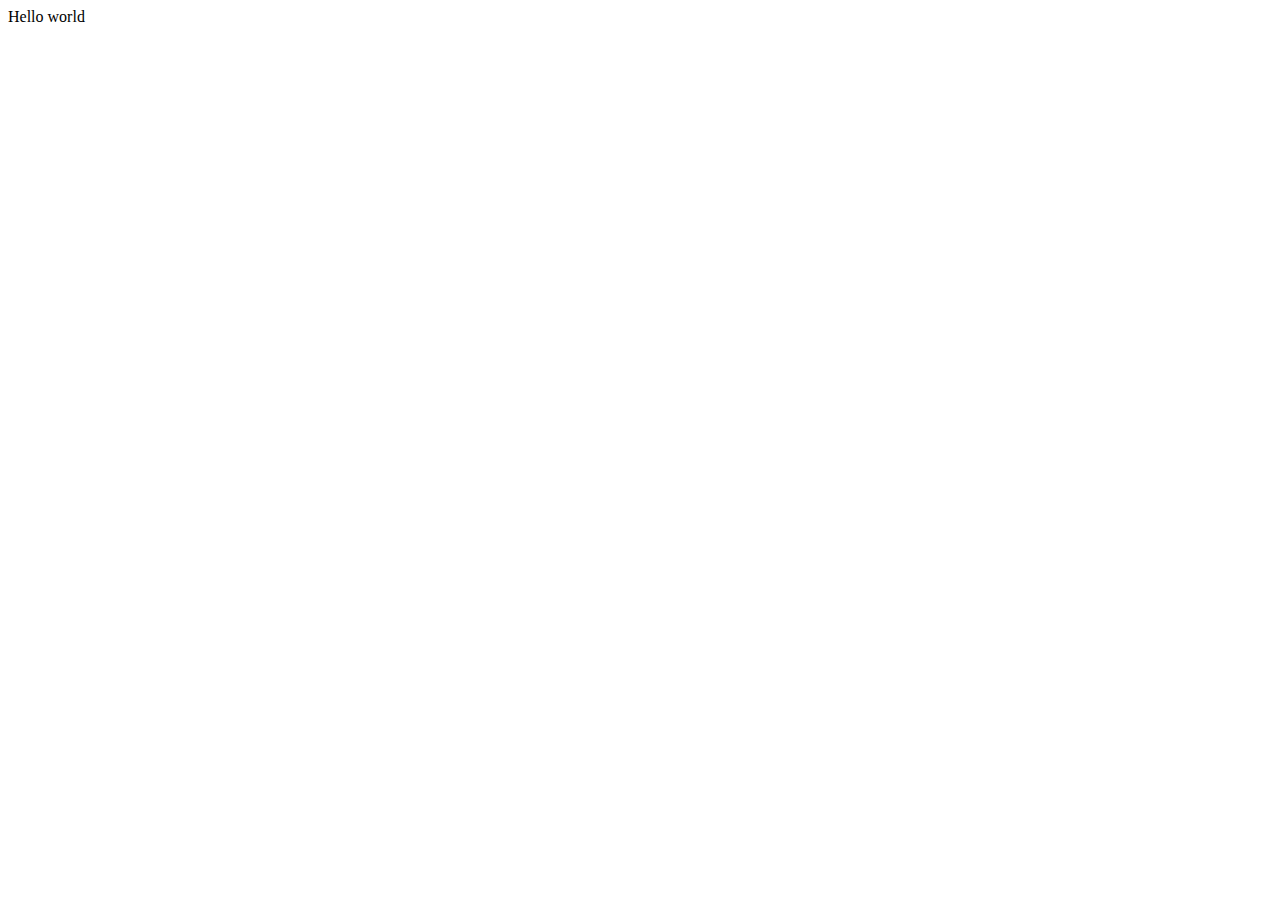
==== index.html @ dbb2eb99 "Initial commit" ====
<!DOCTYPE html>
<html>

<head>
  <meta charset="utf-8">
  <meta name="viewport" content="width=device-width">
  <title>replit</title>
  <link href="style.css" rel="stylesheet" type="text/css" />
</head>

<body>
  Hello world
  <script src="script.js"></script>
</body>

</html>
---- style.css ----
html {
  height: 100%;
  width: 100%;
}
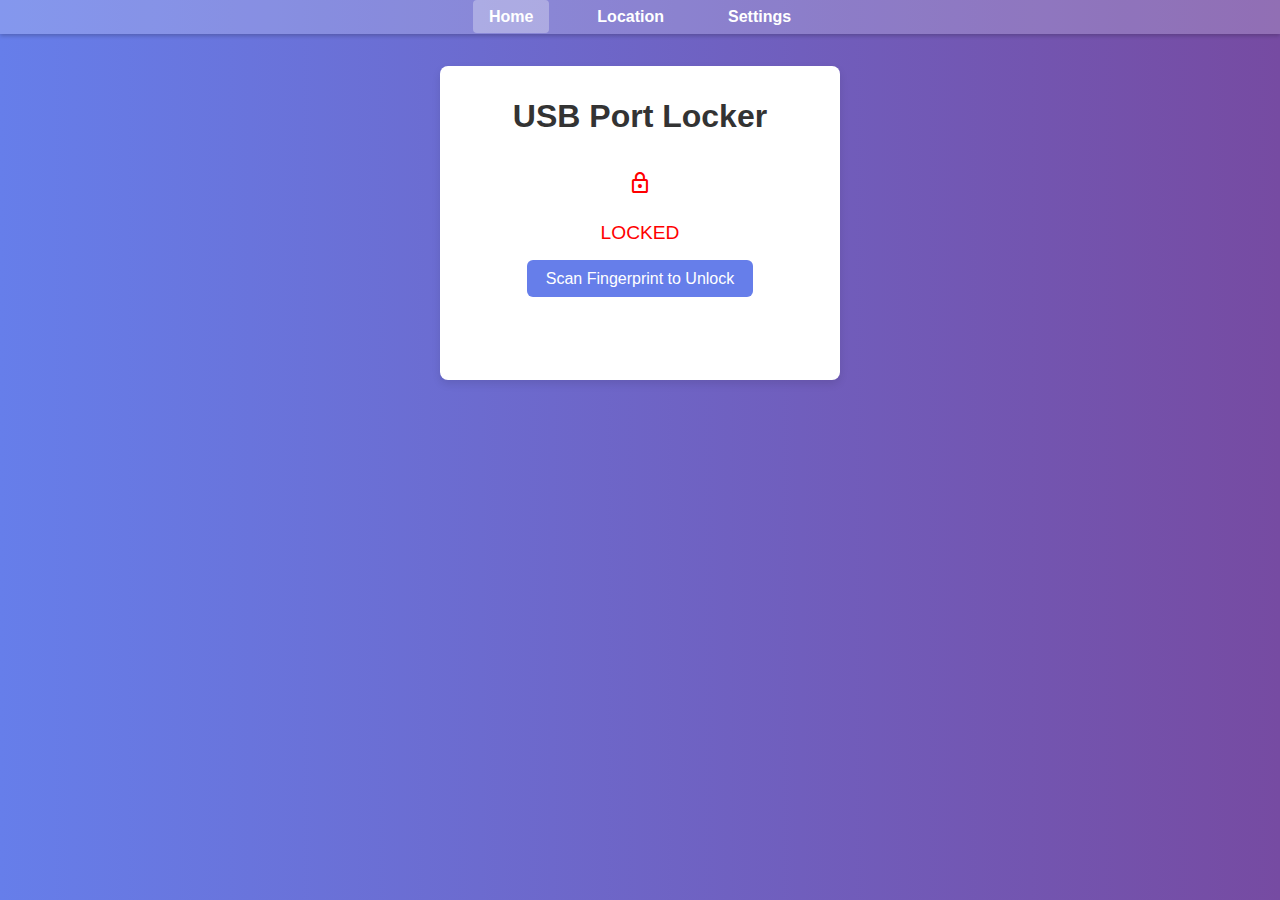
==== commit b1f0858a: "intial" ====
--- a/index.html
+++ b/index.html
@@ -1,16 +1,92 @@
 <!DOCTYPE html>
 <html>
+  <head>
+    <meta charset="utf-8" />
+    <title>USB Port Locker Interface</title>
+    <link rel="stylesheet" href="styles.css" />
+    <!-- Material Icons (for checkmark & lock icons) -->
+    <link
+      rel="stylesheet"
+      href="https://fonts.googleapis.com/css2?family=Material+Symbols+Outlined"
+    />
+  </head>
+  <body>
+    <!-- Navigation Tabs -->
+    <nav class="navbar">
+      <ul>
+        <li>
+          <a href="#" data-tab="home-tab" class="active">Home</a>
+        </li>
+        <li>
+          <a href="#" data-tab="location-tab">Location</a>
+        </li>
+        <li>
+          <a href="#" data-tab="settings-tab">Settings</a>
+        </li>
+      </ul>
+    </nav>
 
-<head>
-  <meta charset="utf-8">
-  <meta name="viewport" content="width=device-width">
-  <title>replit</title>
-  <link href="style.css" rel="stylesheet" type="text/css" />
-</head>
+    <!-- Home Tab -->
+    <section id="home-tab" class="tab-content">
+      <div class="app-container">
+        <h1>USB Port Locker</h1>
 
-<body>
-  Hello world
-  <script src="script.js"></script>
-</body>
+        <!-- Lock Icon with initial locked state -->
+        <div id="lock-icon" class="lock-icon locked">
+          <!-- We’ll switch the textContent between "lock" and "lock_open" -->
+          <span class="material-symbols-outlined">lock</span>
+        </div>
 
-</html>+        <!-- Status text (LOCKED or UNLOCKED) -->
+        <p id="status-text" class="status-text locked-status">LOCKED</p>
+
+        <!-- Fingerprint Scanner Button -->
+        <button id="scan-btn">Scan Fingerprint to Unlock</button>
+
+        <!-- Loader (spinner) hidden by default -->
+        <div id="loader" class="loader" style="display: none;"></div>
+
+        <!-- Success Checkmark icon hidden by default -->
+        <span
+          id="checkmark-icon"
+          class="material-symbols-outlined checkmark-icon"
+          style="display: none;"
+        >
+          check_circle
+        </span>
+
+        <!-- Result message (e.g., "Device unlocked.") -->
+        <p id="result-message" class="result-message"></p>
+      </div>
+    </section>
+
+    <!-- Location Tab -->
+    <section id="location-tab" class="tab-content" style="display: none;">
+      <div class="app-container">
+        <h2>Device Location</h2>
+        <p>
+          Click the button below to get your current device location (latitude &
+          longitude):
+        </p>
+        <button id="get-location-btn">Get Location</button>
+        <p class="location-data" id="location-display"></p>
+      </div>
+    </section>
+
+    <!-- Settings Tab -->
+    <section id="settings-tab" class="tab-content" style="display: none;">
+      <div class="app-container">
+        <h2>Settings</h2>
+        <p>Future expansions could include:</p>
+        <ul>
+          <li>Lock Timer / Auto-Lock</li>
+          <li>Advanced Fingerprint Management (add/remove fingerprints)</li>
+          <li>Geo-Fencing: Only unlock in certain geographic regions</li>
+          <li>Remote Lock/Unlock Commands</li>
+        </ul>
+      </div>
+    </section>
+
+    <script src="script.js"></script>
+  </body>
+</html>
--- a/styles.css
+++ b/styles.css
@@ -0,0 +1,153 @@
+/* Reset some default styles */
+* {
+  margin: 0;
+  padding: 0;
+  box-sizing: border-box;
+}
+
+/* Body with a gradient background */
+body {
+  background: linear-gradient(to right, #667eea, #764ba2);
+  min-height: 100vh;
+  font-family: "Segoe UI", Tahoma, Geneva, Verdana, sans-serif;
+  color: #333;
+}
+
+/* Navigation bar styling */
+.navbar {
+  background: rgba(255, 255, 255, 0.2);
+  padding: 0.5rem;
+  box-shadow: 0 2px 4px rgba(0,0,0,0.2);
+}
+.navbar ul {
+  list-style: none;
+  display: flex;
+  justify-content: center;
+}
+.navbar li {
+  margin: 0 1rem;
+}
+.navbar a {
+  color: #fff;
+  text-decoration: none;
+  font-weight: bold;
+  padding: 0.5rem 1rem;
+  border-radius: 4px;
+}
+.navbar a:hover,
+.navbar a.active {
+  background: rgba(255, 255, 255, 0.3);
+}
+
+/* Tab content sections with fade-in animation */
+.tab-content {
+  animation: fadeIn 0.5s ease-in;
+}
+@keyframes fadeIn {
+  from {
+    opacity: 0;
+    transform: translateY(5px);
+  }
+  to {
+    opacity: 1;
+    transform: translateY(0);
+  }
+}
+
+/* Main container */
+.app-container {
+  background: #fff;
+  border-radius: 8px;
+  max-width: 400px;
+  margin: 2rem auto;
+  padding: 2rem;
+  text-align: center;
+  box-shadow: 0 4px 8px rgba(0,0,0,0.1);
+}
+
+/* Headings */
+.app-container h1,
+.app-container h2 {
+  margin-bottom: 1rem;
+}
+
+/* Lock icon container */
+.lock-icon {
+  font-size: 3rem;
+  margin: 1rem 0;
+  transition: 0.3s;
+}
+.lock-icon.locked .material-symbols-outlined {
+  color: red;
+}
+.lock-icon.unlocked .material-symbols-outlined {
+  color: green;
+}
+
+/* Status text: locked/unlocked color */
+.status-text {
+  font-size: 1.2rem;
+  margin-bottom: 1rem;
+}
+.locked-status {
+  color: red;
+}
+.unlocked-status {
+  color: green;
+}
+
+/* Buttons */
+button {
+  background-color: #667eea;
+  color: #fff;
+  padding: 0.6rem 1.2rem;
+  font-size: 1rem;
+  border: none;
+  border-radius: 6px;
+  cursor: pointer;
+  margin-bottom: 1rem;
+}
+button:hover {
+  background-color: #5a6fd2;
+}
+
+/* Loader (spinner) */
+.loader {
+  border: 8px solid #f3f3f3; /* Light grey */
+  border-top: 8px solid #667eea; /* Blue color */
+  border-radius: 50%;
+  width: 50px;
+  height: 50px;
+  margin: 0.5rem auto;
+  animation: spin 1s linear infinite;
+}
+@keyframes spin {
+  0% {
+    transform: rotate(0deg);
+  }
+  100% {
+    transform: rotate(360deg);
+  }
+}
+
+/* Checkmark icon */
+.checkmark-icon {
+  color: green;
+  font-size: 2.5rem;
+  margin: 1rem 0;
+}
+
+/* Result message */
+.result-message {
+  margin-top: 1rem;
+  min-height: 1.2rem;
+  font-style: italic;
+  color: #555;
+}
+
+/* Location data text */
+.location-data {
+  margin-top: 1rem;
+  font-weight: bold;
+  color: #333;
+}
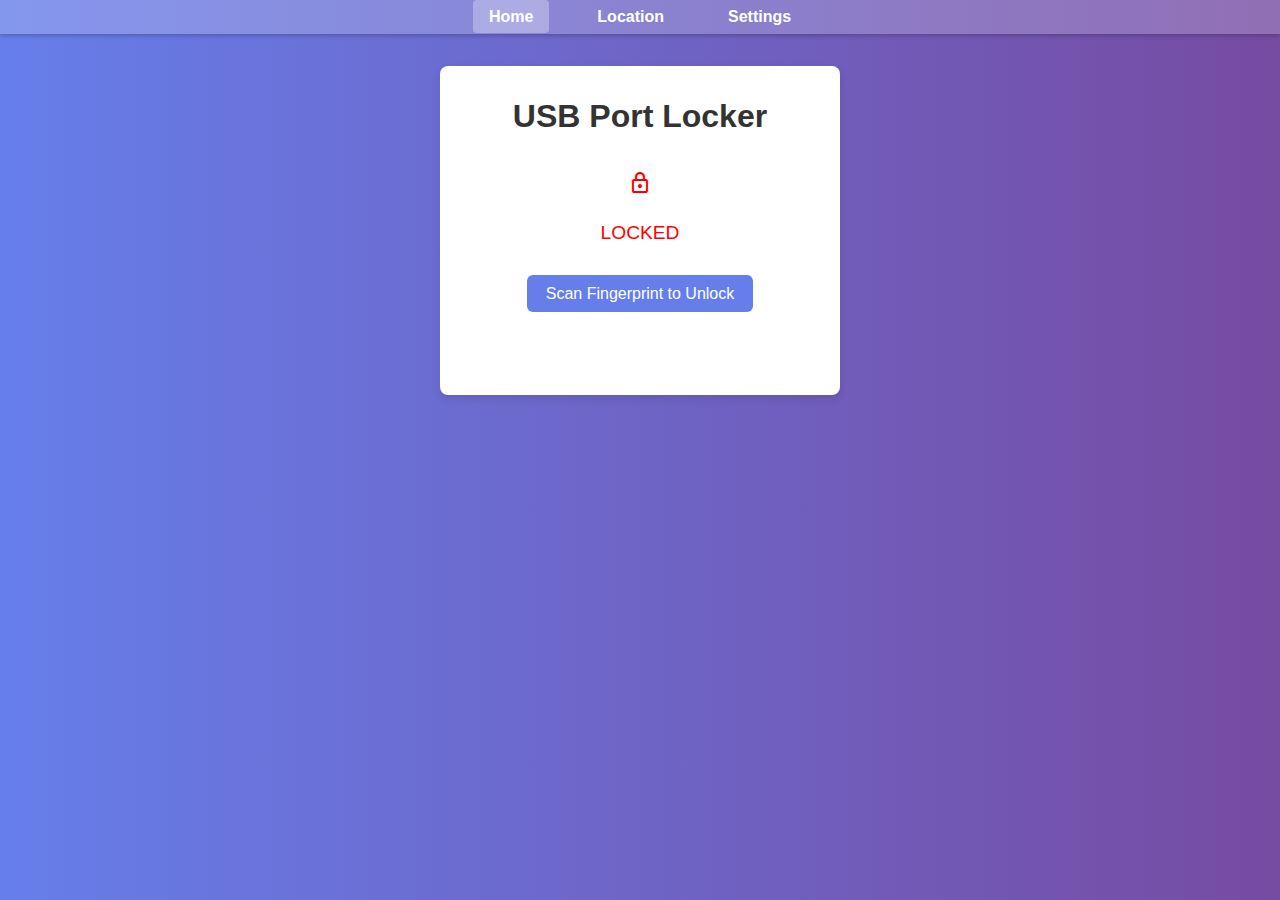
==== commit 5af933c8: "formatted settings tab, added css" ====
--- a/index.html
+++ b/index.html
@@ -77,7 +77,7 @@
     <section id="settings-tab" class="tab-content" style="display: none;">
       <div class="app-container">
         <h2>Settings</h2>
-        <p>Future expansions could include:</p>
+        <p><i>Future expansions could include:</i></p>
         <ul>
           <li>Lock Timer / Auto-Lock</li>
           <li>Advanced Fingerprint Management (add/remove fingerprints)</li>
--- a/styles.css
+++ b/styles.css
@@ -106,6 +106,7 @@
   border-radius: 6px;
   cursor: pointer;
   margin-bottom: 1rem;
+  margin-top: 15px; 
 }
 button:hover {
   background-color: #5a6fd2;
@@ -151,3 +152,45 @@
   font-weight: bold;
   color: #333;
 }
+
+/* Settings section styles */
+#settings-tab {
+  padding: 20px; 
+  text-align: center; 
+}
+
+/* Style for the heading */
+#settings-tab h2 {
+  font-size: 24px; 
+  margin-bottom: 10px; 
+}
+
+/* Style for the paragraph */
+#settings-tab p {
+  font-size: 16px; 
+  margin-bottom: 15px; 
+}
+
+/* Style for the list */
+#settings-tab ul {
+  list-style-type: disc; 
+  padding-left: 20px; 
+  text-align: left;
+  line-height: 1.6;
+  margin-top: 10px; 
+}
+
+/* Style for list items */
+#settings-tab li {
+  margin-bottom: 10px; 
+}
+
+#history-list {
+  list-style-type: none;
+  padding: 0;
+}
+
+#history-list li {
+  margin-bottom: 10px;
+  font-size: 16px;
+}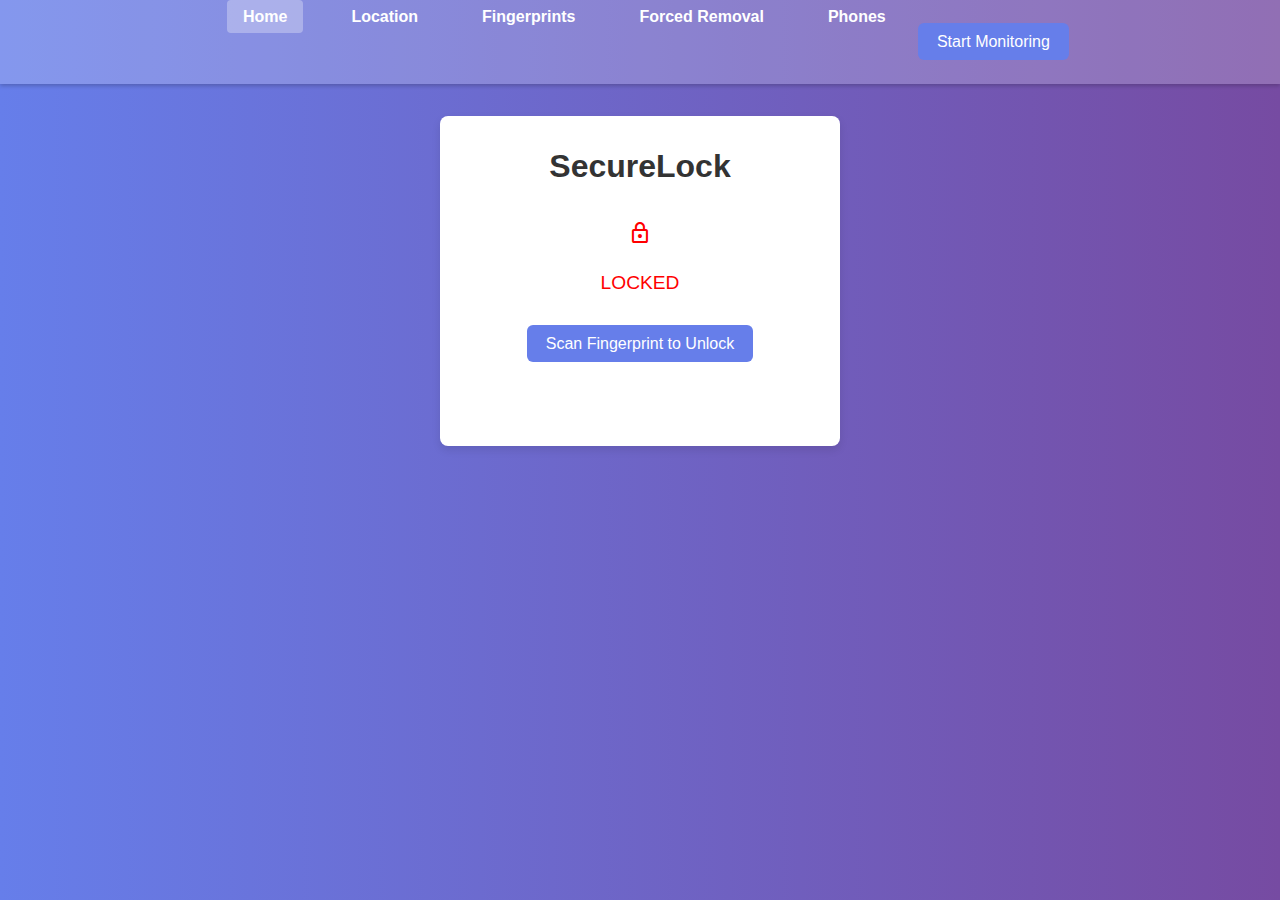
==== commit 1fce0c8f: "added powershell scripts" ====
--- a/index.html
+++ b/index.html
@@ -2,7 +2,7 @@
 <html>
   <head>
     <meta charset="utf-8" />
-    <title>USB Port Locker Interface</title>
+    <title>SecureLock Interface</title>
     <link rel="stylesheet" href="styles.css" />
     <!-- Material Icons (for checkmark & lock icons) -->
     <link
@@ -14,26 +14,24 @@
     <!-- Navigation Tabs -->
     <nav class="navbar">
       <ul>
-        <li>
-          <a href="#" data-tab="home-tab" class="active">Home</a>
-        </li>
-        <li>
-          <a href="#" data-tab="location-tab">Location</a>
-        </li>
-        <li>
-          <a href="#" data-tab="settings-tab">Settings</a>
-        </li>
+        <li><a href="#" data-tab="home-tab" class="active">Home</a></li>
+        <li><a href="#" data-tab="location-tab">Location</a></li>
+        <li><a href="#" data-tab="fingerprints-tab">Fingerprints</a></li>
+        <!-- <li><a href="#" data-tab="settings-tab">Settings</a></li> -->
+        <li><a href="#" data-tab="removal-tab">Forced Removal</a></li>
+        <li><a href="#" data-tab="connections-tab">Phones</a></li>
+        <button onclick="startDriveMonitoring()">Start Monitoring</button>
+
       </ul>
     </nav>
 
     <!-- Home Tab -->
     <section id="home-tab" class="tab-content">
       <div class="app-container">
-        <h1>USB Port Locker</h1>
+        <h1>SecureLock</h1>
 
         <!-- Lock Icon with initial locked state -->
         <div id="lock-icon" class="lock-icon locked">
-          <!-- We’ll switch the textContent between "lock" and "lock_open" -->
           <span class="material-symbols-outlined">lock</span>
         </div>
 
@@ -87,6 +85,51 @@
       </div>
     </section>
 
+    <!-- Fingerprints Tab -->
+    <section id="fingerprints-tab" class="tab-content" style="display: none;">
+      <div class="app-container">
+        <h2>Manage Fingerprints</h2>
+        <p>Add up to 3 fingerprints.</p>
+        
+        <!-- Button to add a new fingerprint -->
+        <button id="add-fingerprint-btn">Add Fingerprint</button>
+        
+        <!-- A spot to list existing fingerprints with remove buttons -->
+        <div id="fingerprint-list" style="margin-top: 1rem;"></div>
+      </div>
+    </section>
+
+    <!-- Forced Removal Tab -->
+    <section id="removal-tab" class="tab-content" style="display: none;">
+      <div class="app-container">
+        <h2>Forced Removal</h2>
+        <p>
+          Click the button below to simulate a forced lock removal event. This
+          will call a PowerShell script on the server side. 
+        </p>
+        <button id="force-remove-btn">Simulate Forced Removal</button>
+        <!-- A spot to show the result from the server -->
+        <p id="removal-result" class="result-message"></p>
+      </div>
+    </section>
+
+    <!-- Connections Tab -->
+    <section id="connections-tab" class="tab-content" style="display: none;">
+      <div class="app-container">
+        <h2>Connect Phones to Lock Device</h2>
+        <p>Add or remove phones that can control or interact with the secure lock.</p>
+        
+        <!-- Button to add a new connection -->
+        <button id="add-connection-btn">Add Phone</button>
+
+        <!-- Button to scan via Web Bluetooth -->
+    <button id="scan-bluetooth-btn">Scan via Bluetooth</button>
+        
+        <!-- A spot to list existing connections with remove buttons -->
+        <div id="connection-list" style="margin-top: 1rem;"></div>
+      </div>
+    </section>
+
     <script src="script.js"></script>
   </body>
 </html>
--- a/styles.css
+++ b/styles.css
@@ -106,7 +106,7 @@
   border-radius: 6px;
   cursor: pointer;
   margin-bottom: 1rem;
-  margin-top: 15px; 
+  margin-top: 15px;
 }
 button:hover {
   background-color: #5a6fd2;
@@ -153,44 +153,10 @@
   color: #333;
 }
 
-/* Settings section styles */
-#settings-tab {
-  padding: 20px; 
-  text-align: center; 
+/* Items for fingerprints/phones (similar style) */
+.fingerprint-item,
+.phone-item {
+  display: flex;
+  justify-content: space-between;
+  margin-top: 8px;
 }
-
-/* Style for the heading */
-#settings-tab h2 {
-  font-size: 24px; 
-  margin-bottom: 10px; 
-}
-
-/* Style for the paragraph */
-#settings-tab p {
-  font-size: 16px; 
-  margin-bottom: 15px; 
-}
-
-/* Style for the list */
-#settings-tab ul {
-  list-style-type: disc; 
-  padding-left: 20px; 
-  text-align: left;
-  line-height: 1.6;
-  margin-top: 10px; 
-}
-
-/* Style for list items */
-#settings-tab li {
-  margin-bottom: 10px; 
-}
-
-#history-list {
-  list-style-type: none;
-  padding: 0;
-}
-
-#history-list li {
-  margin-bottom: 10px;
-  font-size: 16px;
-}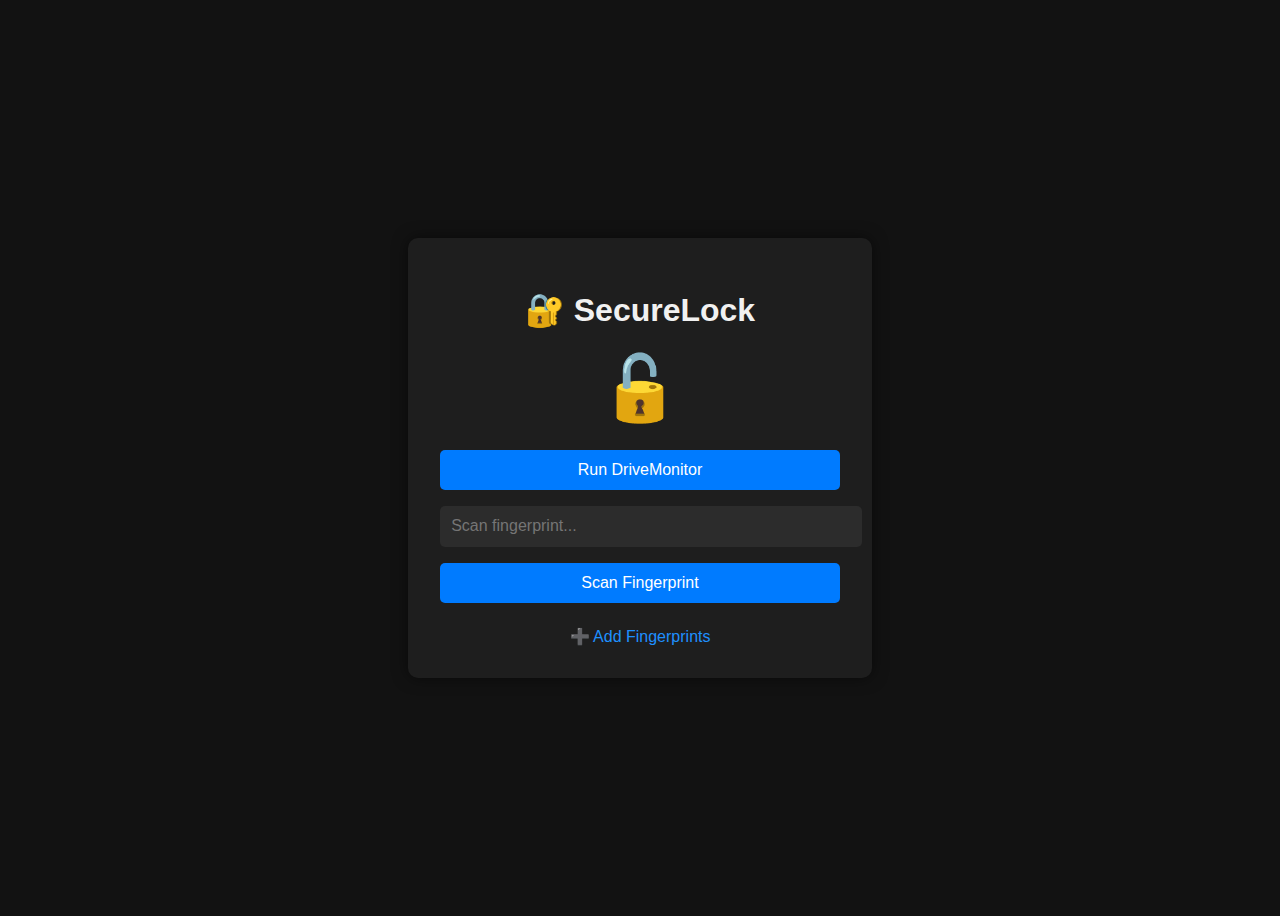
==== commit 95bcb652: "Update index.html" ====
--- a/index.html
+++ b/index.html
@@ -1,135 +1,20 @@
 <!DOCTYPE html>
-<html>
-  <head>
-    <meta charset="utf-8" />
-    <title>SecureLock Interface</title>
-    <link rel="stylesheet" href="styles.css" />
-    <!-- Material Icons (for checkmark & lock icons) -->
-    <link
-      rel="stylesheet"
-      href="https://fonts.googleapis.com/css2?family=Material+Symbols+Outlined"
-    />
-  </head>
-  <body>
-    <!-- Navigation Tabs -->
-    <nav class="navbar">
-      <ul>
-        <li><a href="#" data-tab="home-tab" class="active">Home</a></li>
-        <li><a href="#" data-tab="location-tab">Location</a></li>
-        <li><a href="#" data-tab="fingerprints-tab">Fingerprints</a></li>
-        <!-- <li><a href="#" data-tab="settings-tab">Settings</a></li> -->
-        <li><a href="#" data-tab="removal-tab">Forced Removal</a></li>
-        <li><a href="#" data-tab="connections-tab">Phones</a></li>
-        <button onclick="startDriveMonitoring()">Start Monitoring</button>
-
-      </ul>
-    </nav>
-
-    <!-- Home Tab -->
-    <section id="home-tab" class="tab-content">
-      <div class="app-container">
-        <h1>SecureLock</h1>
-
-        <!-- Lock Icon with initial locked state -->
-        <div id="lock-icon" class="lock-icon locked">
-          <span class="material-symbols-outlined">lock</span>
-        </div>
-
-        <!-- Status text (LOCKED or UNLOCKED) -->
-        <p id="status-text" class="status-text locked-status">LOCKED</p>
-
-        <!-- Fingerprint Scanner Button -->
-        <button id="scan-btn">Scan Fingerprint to Unlock</button>
-
-        <!-- Loader (spinner) hidden by default -->
-        <div id="loader" class="loader" style="display: none;"></div>
-
-        <!-- Success Checkmark icon hidden by default -->
-        <span
-          id="checkmark-icon"
-          class="material-symbols-outlined checkmark-icon"
-          style="display: none;"
-        >
-          check_circle
-        </span>
-
-        <!-- Result message (e.g., "Device unlocked.") -->
-        <p id="result-message" class="result-message"></p>
-      </div>
-    </section>
-
-    <!-- Location Tab -->
-    <section id="location-tab" class="tab-content" style="display: none;">
-      <div class="app-container">
-        <h2>Device Location</h2>
-        <p>
-          Click the button below to get your current device location (latitude &
-          longitude):
-        </p>
-        <button id="get-location-btn">Get Location</button>
-        <p class="location-data" id="location-display"></p>
-      </div>
-    </section>
-
-    <!-- Settings Tab -->
-    <section id="settings-tab" class="tab-content" style="display: none;">
-      <div class="app-container">
-        <h2>Settings</h2>
-        <p><i>Future expansions could include:</i></p>
-        <ul>
-          <li>Lock Timer / Auto-Lock</li>
-          <li>Advanced Fingerprint Management (add/remove fingerprints)</li>
-          <li>Geo-Fencing: Only unlock in certain geographic regions</li>
-          <li>Remote Lock/Unlock Commands</li>
-        </ul>
-      </div>
-    </section>
-
-    <!-- Fingerprints Tab -->
-    <section id="fingerprints-tab" class="tab-content" style="display: none;">
-      <div class="app-container">
-        <h2>Manage Fingerprints</h2>
-        <p>Add up to 3 fingerprints.</p>
-        
-        <!-- Button to add a new fingerprint -->
-        <button id="add-fingerprint-btn">Add Fingerprint</button>
-        
-        <!-- A spot to list existing fingerprints with remove buttons -->
-        <div id="fingerprint-list" style="margin-top: 1rem;"></div>
-      </div>
-    </section>
-
-    <!-- Forced Removal Tab -->
-    <section id="removal-tab" class="tab-content" style="display: none;">
-      <div class="app-container">
-        <h2>Forced Removal</h2>
-        <p>
-          Click the button below to simulate a forced lock removal event. This
-          will call a PowerShell script on the server side. 
-        </p>
-        <button id="force-remove-btn">Simulate Forced Removal</button>
-        <!-- A spot to show the result from the server -->
-        <p id="removal-result" class="result-message"></p>
-      </div>
-    </section>
-
-    <!-- Connections Tab -->
-    <section id="connections-tab" class="tab-content" style="display: none;">
-      <div class="app-container">
-        <h2>Connect Phones to Lock Device</h2>
-        <p>Add or remove phones that can control or interact with the secure lock.</p>
-        
-        <!-- Button to add a new connection -->
-        <button id="add-connection-btn">Add Phone</button>
-
-        <!-- Button to scan via Web Bluetooth -->
-    <button id="scan-bluetooth-btn">Scan via Bluetooth</button>
-        
-        <!-- A spot to list existing connections with remove buttons -->
-        <div id="connection-list" style="margin-top: 1rem;"></div>
-      </div>
-    </section>
-
+<html lang="en">
+<head>
+    <meta charset="UTF-8">
+    <title>SecureLock</title>
+    <link rel="stylesheet" href="styles.css">
+</head>
+<body>
+    <div class="container">
+        <h1>🔐 SecureLock</h1>
+        <div id="lock-icon" class="lock unlocked">🔓</div>
+        <button id="startBtn">Run DriveMonitor</button>
+        <input type="text" id="fingerprintInput" placeholder="Scan fingerprint...">
+        <button id="scanBtn">Scan Fingerprint</button>
+        <p id="message"></p>
+        <a href="manage.html">➕ Add Fingerprints</a>
+    </div>
     <script src="script.js"></script>
-  </body>
+</body>
 </html>
--- a/styles.css
+++ b/styles.css
@@ -1,162 +1,57 @@
-/* Reset some default styles */
-* {
-  margin: 0;
-  padding: 0;
-  box-sizing: border-box;
+body {
+  background-color: #121212;
+  color: #f1f1f1;
+  font-family: 'Segoe UI', sans-serif;
+  display: flex;
+  justify-content: center;
+  align-items: center;
+  height: 100vh;
 }
 
-/* Body with a gradient background */
-body {
-  background: linear-gradient(to right, #667eea, #764ba2);
-  min-height: 100vh;
-  font-family: "Segoe UI", Tahoma, Geneva, Verdana, sans-serif;
-  color: #333;
+.container {
+  background: #1e1e1e;
+  padding: 2rem;
+  border-radius: 10px;
+  box-shadow: 0 0 15px rgba(0,0,0,0.5);
+  text-align: center;
+  max-width: 400px;
+  width: 100%;
 }
 
-/* Navigation bar styling */
-.navbar {
-  background: rgba(255, 255, 255, 0.2);
-  padding: 0.5rem;
-  box-shadow: 0 2px 4px rgba(0,0,0,0.2);
-}
-.navbar ul {
-  list-style: none;
-  display: flex;
-  justify-content: center;
-}
-.navbar li {
-  margin: 0 1rem;
-}
-.navbar a {
-  color: #fff;
-  text-decoration: none;
-  font-weight: bold;
-  padding: 0.5rem 1rem;
-  border-radius: 4px;
-}
-.navbar a:hover,
-.navbar a.active {
-  background: rgba(255, 255, 255, 0.3);
+input, button {
+  padding: 0.7rem;
+  margin: 0.5rem 0;
+  width: 100%;
+  border: none;
+  border-radius: 5px;
+  font-size: 1rem;
 }
 
-/* Tab content sections with fade-in animation */
-.tab-content {
-  animation: fadeIn 0.5s ease-in;
-}
-@keyframes fadeIn {
-  from {
-    opacity: 0;
-    transform: translateY(5px);
-  }
-  to {
-    opacity: 1;
-    transform: translateY(0);
-  }
+input {
+  background: #2c2c2c;
+  color: #fff;
 }
 
-/* Main container */
-.app-container {
-  background: #fff;
-  border-radius: 8px;
-  max-width: 400px;
-  margin: 2rem auto;
-  padding: 2rem;
-  text-align: center;
-  box-shadow: 0 4px 8px rgba(0,0,0,0.1);
+button {
+  background: #007bff;
+  color: white;
+  cursor: pointer;
 }
 
-/* Headings */
-.app-container h1,
-.app-container h2 {
-  margin-bottom: 1rem;
+button:hover {
+  background: #0056b3;
 }
 
-/* Lock icon container */
-.lock-icon {
-  font-size: 3rem;
-  margin: 1rem 0;
-  transition: 0.3s;
-}
-.lock-icon.locked .material-symbols-outlined {
-  color: red;
-}
-.lock-icon.unlocked .material-symbols-outlined {
-  color: green;
+a {
+  color: #1e90ff;
+  text-decoration: none;
 }
 
-/* Status text: locked/unlocked color */
-.status-text {
-  font-size: 1.2rem;
-  margin-bottom: 1rem;
-}
-.locked-status {
-  color: red;
-}
-.unlocked-status {
-  color: green;
+a:hover {
+  text-decoration: underline;
 }
 
-/* Buttons */
-button {
-  background-color: #667eea;
-  color: #fff;
-  padding: 0.6rem 1.2rem;
-  font-size: 1rem;
-  border: none;
-  border-radius: 6px;
-  cursor: pointer;
-  margin-bottom: 1rem;
-  margin-top: 15px;
-}
-button:hover {
-  background-color: #5a6fd2;
-}
-
-/* Loader (spinner) */
-.loader {
-  border: 8px solid #f3f3f3; /* Light grey */
-  border-top: 8px solid #667eea; /* Blue color */
-  border-radius: 50%;
-  width: 50px;
-  height: 50px;
-  margin: 0.5rem auto;
-  animation: spin 1s linear infinite;
-}
-@keyframes spin {
-  0% {
-    transform: rotate(0deg);
-  }
-  100% {
-    transform: rotate(360deg);
-  }
-}
-
-/* Checkmark icon */
-.checkmark-icon {
-  color: green;
-  font-size: 2.5rem;
+.lock {
+  font-size: 4rem;
   margin: 1rem 0;
 }
-
-/* Result message */
-.result-message {
-  margin-top: 1rem;
-  min-height: 1.2rem;
-  font-style: italic;
-  color: #555;
-}
-
-/* Location data text */
-.location-data {
-  margin-top: 1rem;
-  font-weight: bold;
-  color: #333;
-}
-
-/* Items for fingerprints/phones (similar style) */
-.fingerprint-item,
-.phone-item {
-  display: flex;
-  justify-content: space-between;
-  margin-top: 8px;
-}
